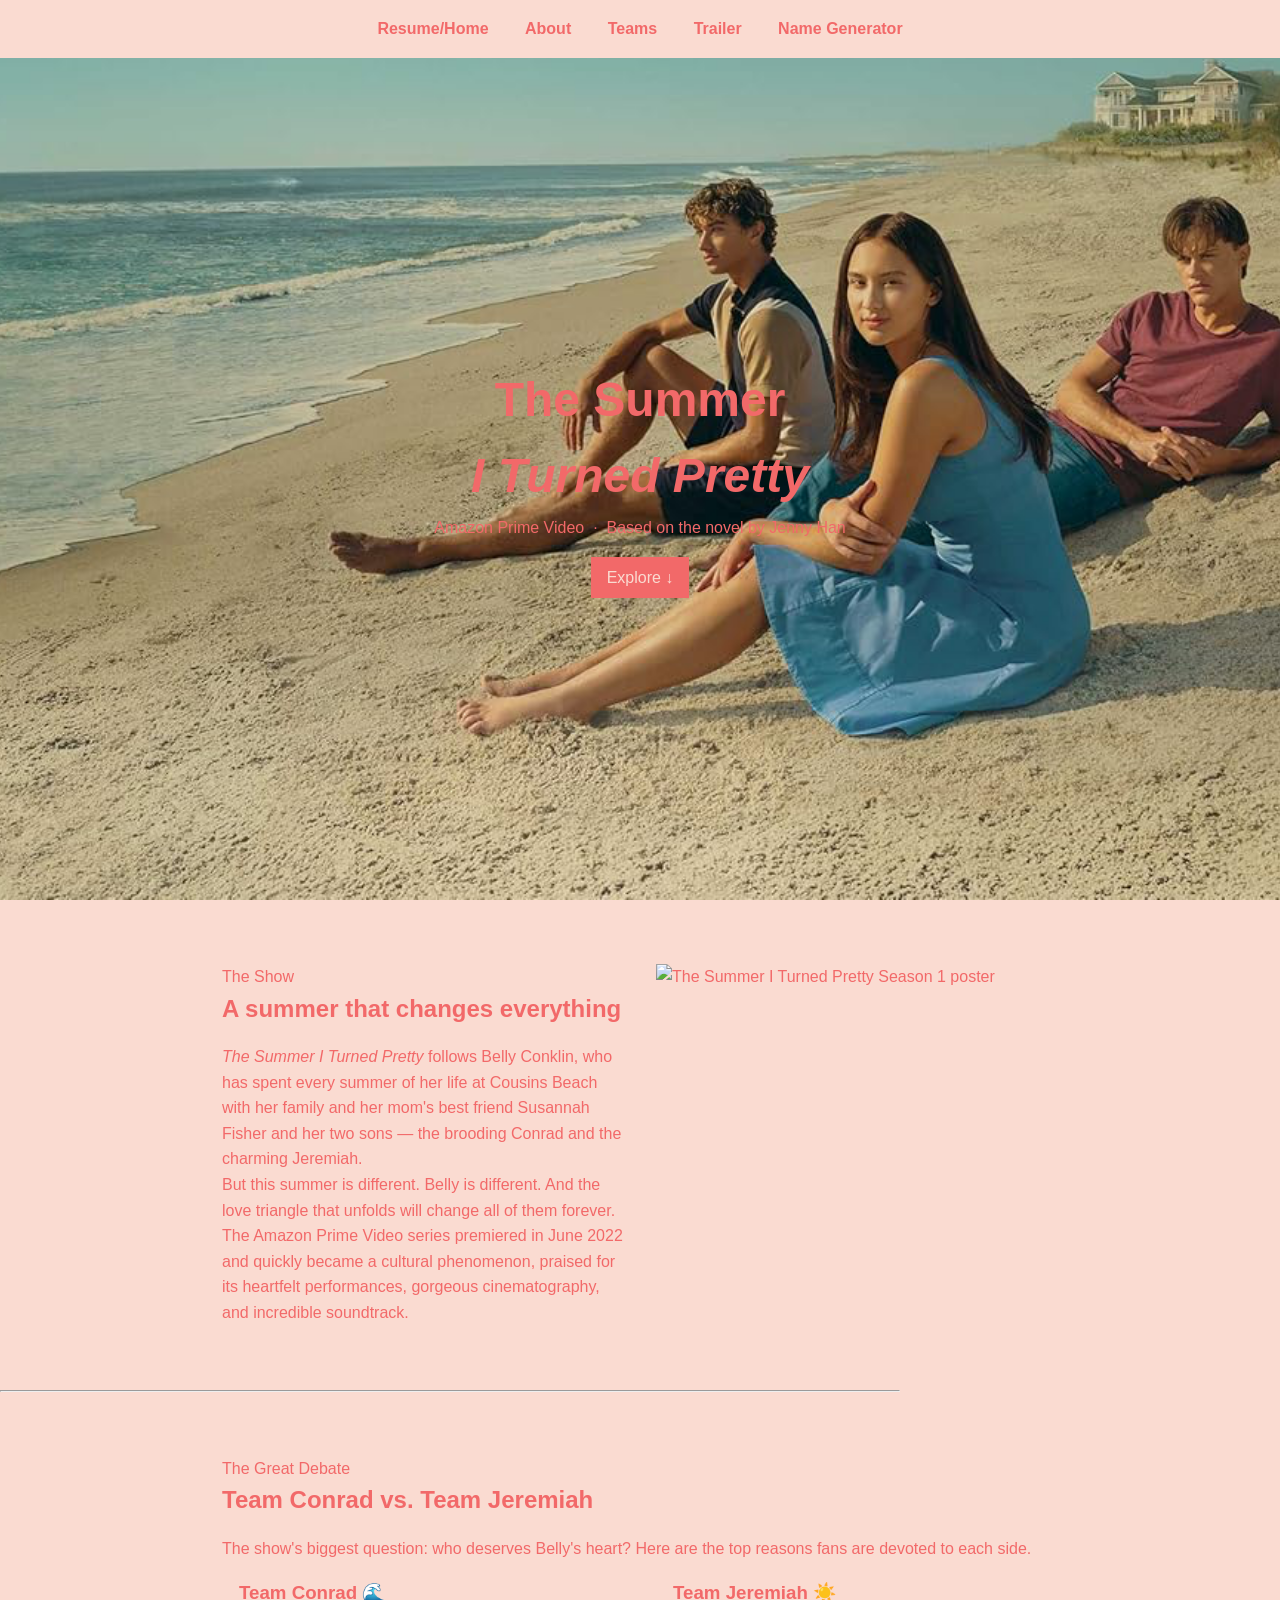
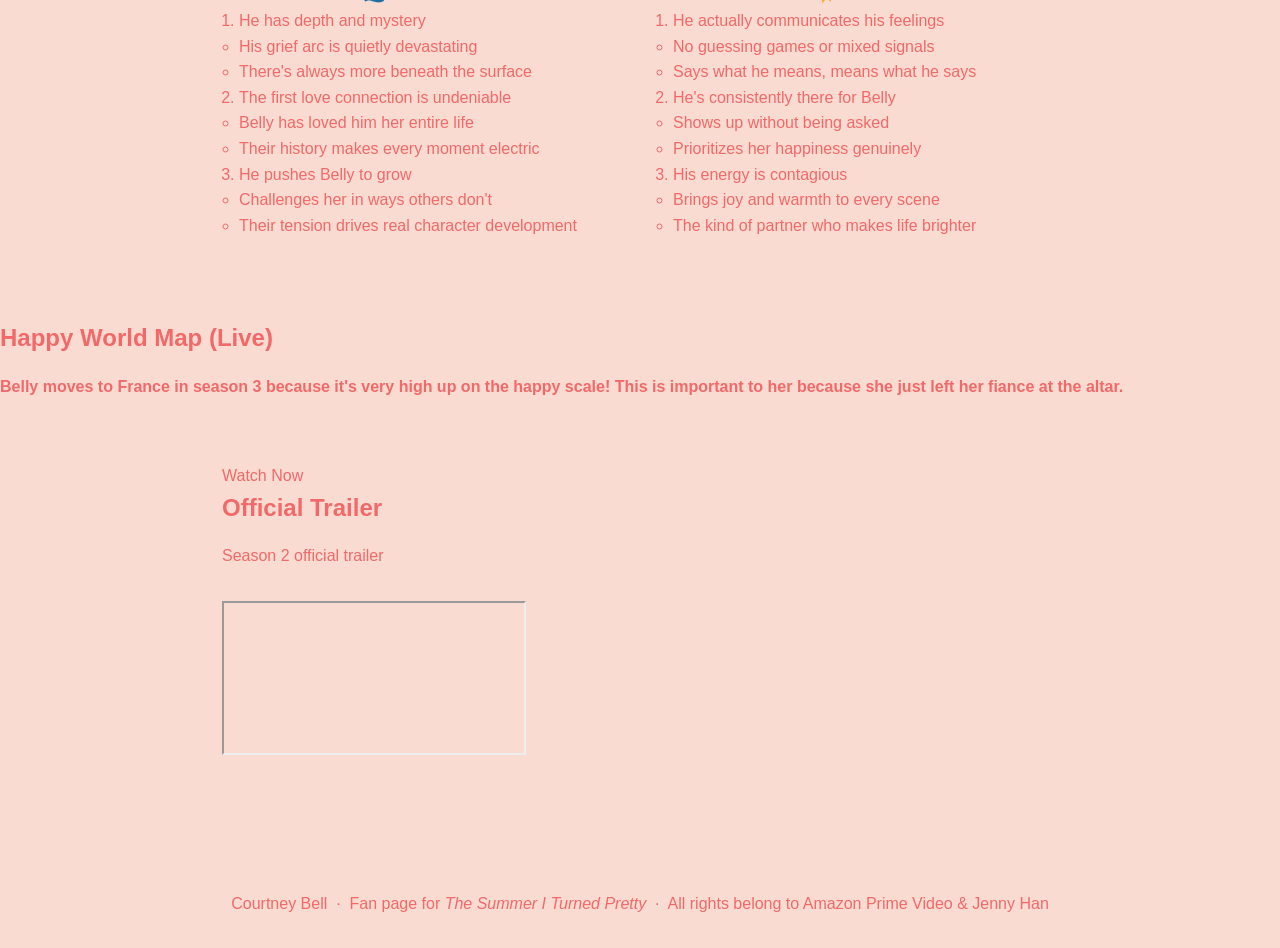
==== summer-turned-pretty.html @ 17d83a64 "Add files via upload" ====
<!DOCTYPE html>
<html lang="en">

    <meta charset="UTF-8" />
    <meta name="viewport" content="width=device-width, initial-scale=1.0" />
    <title>The Summer I Turned Pretty</title>
    <link href="https://fonts.googleapis.com/css2?family=Playfair+Display:ital,wght@0,400;0,700;1,400&family=Lato:wght@300;400;700&display=swap" rel="stylesheet" />
   <link rel="stylesheet" href="css/style1.css">

   <style>
            * {
            box-sizing: border-box;
            margin: 0;
            padding: 0;
            }

            body {
            font-family: Arial, sans-serif;
            line-height: 1.6;
            background: hsl(15, 80%, 90%);
            color: #f26969;
            }

            /* Navigation */
            nav {
            position: fixed;
            top: 0;
            width: 100%;
            background:hsl(15, 80%, 90%);
            padding: 1rem;
            text-align: center;
            }

            nav a {
            margin: 0 1rem;
            text-decoration: none;
            color: #f26969;
            font-weight: bold;
            }

            /* Hero */
            .hero {
            height: 100vh;
            background: hsl(15, 80%, 90%);
            background-image: url("assets/img/TSITP.png");
                background-size: cover;    
                background-position: center; 
                background-repeat: no-repeat;
                background-attachment: fixed;
            background-size: cover;
            display: flex;
            justify-content: center;
            align-items: center;
            text-align: center;
            padding-top: 60px;
            }

            .hero h1 {
            font-size: 3rem;
            }

            .hero-btn {
            display: inline-block;
            margin-top: 1rem;
            padding: 0.5rem 1rem;
            background: #f26969;
            color: hsl(15, 80%, 90%);
            text-decoration: none;
            }

            /* Sections */
            section, #teams, #trailer {
            padding: 4rem 2rem;
            max-width: 900px;
            margin: auto;
            }

            h2 {
            margin-bottom: 1rem;
            }

            /* About grid */
            .about-grid {
            display: grid;
            grid-template-columns: 1fr 1fr;
            gap: 2rem;
            }

            .about-img {
            width: 100%;
            }

            /* Teams */
            .teams-grid {
            display: grid;
            grid-template-columns: 1fr 1fr;
            gap: 2rem;
            }

            .team-box {
            padding: 1rem;
            border: 1px solid hsl(15, 80%, 90%);
            }

            /* Tableau */
            tableau-viz {
            width: 100%;
            height: 900px;
            margin-top: 2rem;
            }

            /* Video */
            .video-wrapper {
            margin-top: 2rem;
            }

            /* Footer */
            footer {
            text-align: center;
            padding: 2rem;
            background: hsl(15, 80%, 90%);
            margin-top: 2rem;
            }
   </style>

   <head>
    <Body>
    <!-- Navigation with on-page anchors -->
    <nav>
        <a href= "index.html">Resume/Home</a>
        <a href="#about">About</a>
        <a href="#teams">Teams</a>
        <a href="#trailer">Trailer</a>
        <a href="utah-name-generator.html">Name Generator</a>
    </nav>

    <!-- ① Hero -->
    <div class="hero">
        <div class="hero-text">
            <h1>The Summer<br/><em>I Turned Pretty</em></h1>
            <p>Amazon Prime Video &nbsp;·&nbsp; Based on the novel by Jenny Han</p>
            <a class="hero-btn" href="#about">Explore ↓</a>
        </div>
    </div>

    <!-- ② About — ON-PAGE ANCHOR -->
    <section id="about">
        <div class="about-grid">
            <div>
                <p class="section-label">The Show</p>
                <h2>A summer that changes everything</h2>
                <p>
                    <em>The Summer I Turned Pretty</em> follows Belly Conklin, who has spent every summer of her life at Cousins Beach with her family and her mom's best friend Susannah Fisher and her two sons — the brooding Conrad and the charming Jeremiah.
                </p>
                <p>
                    But this summer is different. Belly is different. And the love triangle that unfolds will change all of them forever.
                </p>
                <p>
                    The Amazon Prime Video series premiered in June 2022 and quickly became a cultural phenomenon, praised for its heartfelt performances, gorgeous cinematography, and incredible soundtrack.
                </p>
            </div>
            <img
                class="about-img"
                src="https://upload.wikimedia.org/wikipedia/en/thumb/9/91/The_Summer_I_Turned_Pretty.jpg/250px-The_Summer_I_Turned_Pretty.jpg"
                alt="The Summer I Turned Pretty Season 1 poster"
            />
        </div>
    </section>

    <hr class="divider" style="max-width:900px;" />

    <!-- ④ Teams — NESTED LISTS (ordered list with unordered sub-lists) — ON-PAGE ANCHOR -->
    <div id="teams">
        <div class="inner">
            <p class="section-label">The Great Debate</p>
            <h2>Team Conrad vs. Team Jeremiah</h2>
            <p>The show's biggest question: who deserves Belly's heart? Here are the top reasons fans are devoted to each side.</p>

            <div class="teams-grid">
                <!-- Ordered list containing unordered sub-lists -->
                <div class="team-box conrad">
                    <h3>Team Conrad 🌊</h3>
                    <ol class="reasons">
                        <li>He has depth and mystery
                            <ul>
                                <li>His grief arc is quietly devastating</li>
                                <li>There's always more beneath the surface</li>
                            </ul>
                        </li>
                        <li>The first love connection is undeniable
                            <ul>
                                <li>Belly has loved him her entire life</li>
                                <li>Their history makes every moment electric</li>
                            </ul>
                        </li>
                        <li>He pushes Belly to grow
                            <ul>
                                <li>Challenges her in ways others don't</li>
                                <li>Their tension drives real character development</li>
                            </ul>
                        </li>
                    </ol>
                </div>

                <div class="team-box jeremiah">
                    <h3>Team Jeremiah ☀️</h3>
                    <ol class="reasons">
                        <li>He actually communicates his feelings
                            <ul>
                                <li>No guessing games or mixed signals</li>
                                <li>Says what he means, means what he says</li>
                            </ul>
                        </li>
                        <li>He's consistently there for Belly
                            <ul>
                                <li>Shows up without being asked</li>
                                <li>Prioritizes her happiness genuinely</li>
                            </ul>
                        </li>
                        <li>His energy is contagious
                            <ul>
                                <li>Brings joy and warmth to every scene</li>
                                <li>The kind of partner who makes life brighter</li>
                            </ul>
                        </li>
                    </ol>
                </div>
            </div>
        </div>
    </div>

 <!-- Tableau Embedding API -->
        <script type="module"
            src="https://public.tableau.com/javascripts/api/tableau.embedding.3.latest.min.js">
        </script>

        <h2>Happy World Map (Live)</h2>
            <h4>Belly moves to France in season 3 because it's very high up on the happy scale! 
                This is important to her because she just left her fiance at the altar.</h4>
        <tableau-viz
            id="tableauViz"
            src="https://public.tableau.com/views/HAPPYWORLD_17761554830740/Dashboard1"
            toolbar="bottom"
            hide-tabs
            width="100%"
            height="900">
        </tableau-viz>

        <script>
            const viz = document.getElementById("tableauViz");

            // Auto-refresh every 20 seconds
            setInterval(async () => {
            await viz.refreshDataAsync();
            console.log("Refreshed Tableau data");
            }, 20000);
        </script>

    <!-- ⑥ YouTube Trailer — ON-PAGE ANCHOR -->
    <div id="trailer">
        <p class="section-label">Watch Now</p>
        <h2>Official Trailer</h2>
        <p>Season 2 official trailer</p>
        <!--
            YouTube embed: replace the ID in the src URL to change the video.
            Format: https://www.youtube.com/embed/VIDEO_ID
            The ?rel=0 stops YouTube from showing unrelated videos after it plays.
        -->
        <div class="video-wrapper">
            <iframe
                src="https://www.youtube.com/embed/G7GIGtAZSGQ?rel=0"
                title="The Summer I Turned Pretty Season 2 — Official Trailer"
                allow="accelerometer; autoplay; clipboard-write; encrypted-media; gyroscope; picture-in-picture"
                allowfullscreen>
            </iframe>
        </div>
    </div>

    <!-- Footer -->
    <footer>
        <p>Courtney Bell &nbsp;·&nbsp; Fan page for <em>The Summer I Turned Pretty</em> &nbsp;·&nbsp; All rights belong to Amazon Prime Video &amp; Jenny Han</p>
    </footer>

</body>
</html>
---- css/style1.css ----
* {
  box-sizing: border-box;
  margin: 0;
  padding: 0;
}

body {
  font-family: Arial, sans-serif;
  line-height: 1.6;
  background: #ffffff;
  color: #222;
}

/* Navigation */
nav {
  position: fixed;
  top: 0;
  width: 100%;
  background: #eee;
  padding: 1rem;
  text-align: center;
}

nav a {
  margin: 0 1rem;
  text-decoration: none;
  color: #333;
  font-weight: bold;
}

/* Hero */
.hero {
  height: 100vh;
  background: #ccc;
  display: flex;
  justify-content: center;
  align-items: center;
  text-align: center;
  padding-top: 60px;
}

.hero h1 {
  font-size: 3rem;
}

.hero-btn {
  display: inline-block;
  margin-top: 1rem;
  padding: 0.5rem 1rem;
  background: #333;
  color: #fff;
  text-decoration: none;
}

/* Sections */
section, #teams, #trailer {
  padding: 4rem 2rem;
  max-width: 900px;
  margin: auto;
}

h2 {
  margin-bottom: 1rem;
}

/* About grid */
.about-grid {
  display: grid;
  grid-template-columns: 1fr 1fr;
  gap: 2rem;
}

.about-img {
  width: 100%;
}

/* Teams */
.teams-grid {
  display: grid;
  grid-template-columns: 1fr 1fr;
  gap: 2rem;
}

.team-box {
  padding: 1rem;
  border: 1px solid #ccc;
}

/* Tableau */
tableau-viz {
  width: 100%;
  height: 900px;
  margin-top: 2rem;
}

/* Video */
.video-wrapper {
  margin-top: 2rem;
}

/* Footer */
footer {
  text-align: center;
  padding: 2rem;
  background: #eee;
  margin-top: 2rem;
}
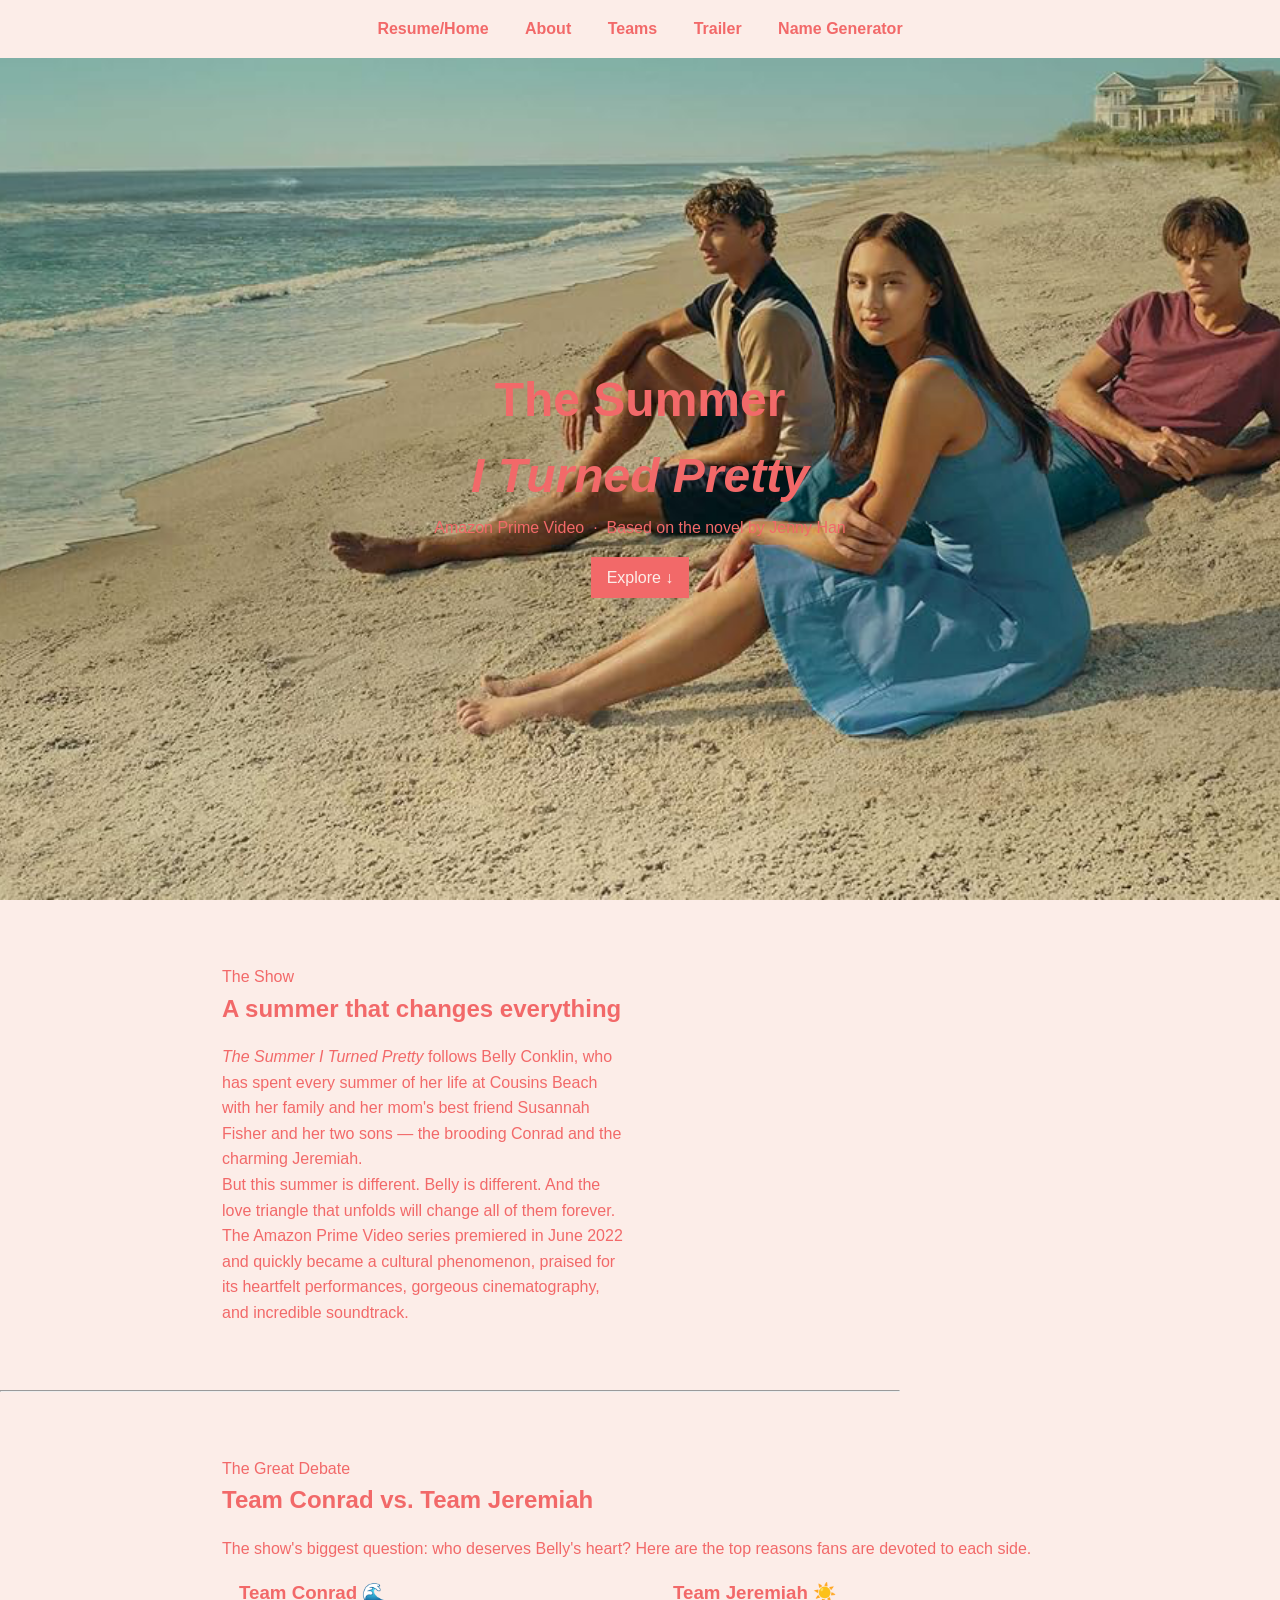
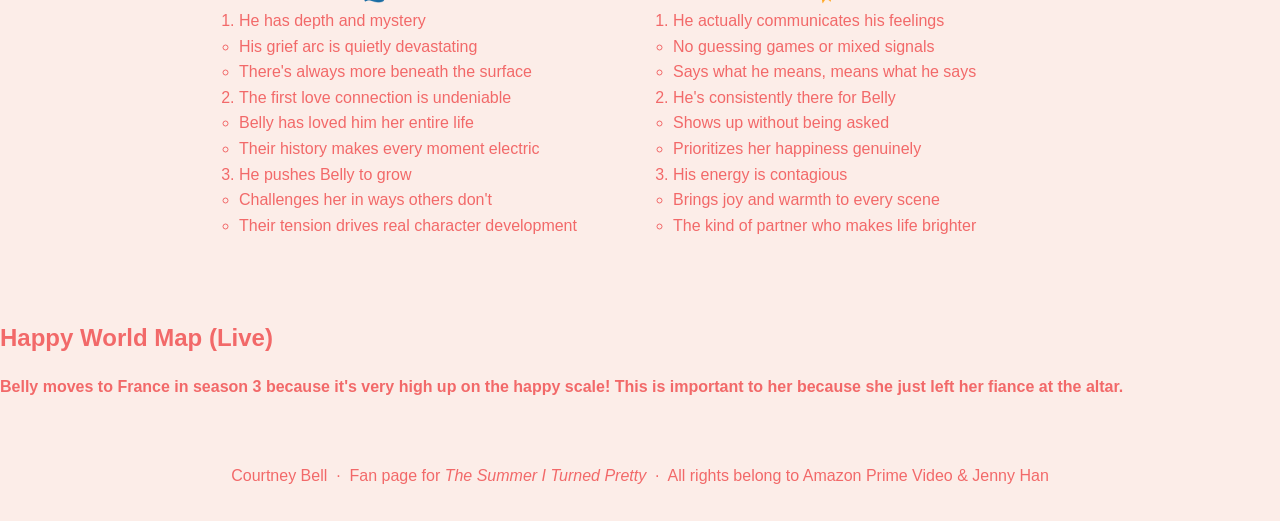
==== commit db58bfc9: "Add files via upload" ====
--- a/summer-turned-pretty.html
+++ b/summer-turned-pretty.html
@@ -17,7 +17,7 @@
             body {
             font-family: Arial, sans-serif;
             line-height: 1.6;
-            background: hsl(15, 80%, 90%);
+            background: hsl(14, 78%, 95%);
             color: #f26969;
             }
 
@@ -26,7 +26,7 @@
             position: fixed;
             top: 0;
             width: 100%;
-            background:hsl(15, 80%, 90%);
+            background:hsl(14, 78%, 95%);
             padding: 1rem;
             text-align: center;
             }
@@ -41,7 +41,7 @@
             /* Hero */
             .hero {
             height: 100vh;
-            background: hsl(15, 80%, 90%);
+            background: hsl(14, 78%, 95%);
             background-image: url("assets/img/TSITP.png");
                 background-size: cover;    
                 background-position: center; 
@@ -64,7 +64,7 @@
             margin-top: 1rem;
             padding: 0.5rem 1rem;
             background: #f26969;
-            color: hsl(15, 80%, 90%);
+            color: hsl(14, 78%, 95%);
             text-decoration: none;
             }
 
@@ -99,7 +99,7 @@
 
             .team-box {
             padding: 1rem;
-            border: 1px solid hsl(15, 80%, 90%);
+            border: 1px solid hsl(14, 78%, 95%);
             }
 
             /* Tableau */
@@ -118,7 +118,7 @@
             footer {
             text-align: center;
             padding: 2rem;
-            background: hsl(15, 80%, 90%);
+            background: hsl(14, 78%, 95%);
             margin-top: 2rem;
             }
    </style>
@@ -159,11 +159,6 @@
                     The Amazon Prime Video series premiered in June 2022 and quickly became a cultural phenomenon, praised for its heartfelt performances, gorgeous cinematography, and incredible soundtrack.
                 </p>
             </div>
-            <img
-                class="about-img"
-                src="https://upload.wikimedia.org/wikipedia/en/thumb/9/91/The_Summer_I_Turned_Pretty.jpg/250px-The_Summer_I_Turned_Pretty.jpg"
-                alt="The Summer I Turned Pretty Season 1 poster"
-            />
         </div>
     </section>
 
@@ -255,27 +250,6 @@
             console.log("Refreshed Tableau data");
             }, 20000);
         </script>
-
-    <!-- ⑥ YouTube Trailer — ON-PAGE ANCHOR -->
-    <div id="trailer">
-        <p class="section-label">Watch Now</p>
-        <h2>Official Trailer</h2>
-        <p>Season 2 official trailer</p>
-        <!--
-            YouTube embed: replace the ID in the src URL to change the video.
-            Format: https://www.youtube.com/embed/VIDEO_ID
-            The ?rel=0 stops YouTube from showing unrelated videos after it plays.
-        -->
-        <div class="video-wrapper">
-            <iframe
-                src="https://www.youtube.com/embed/G7GIGtAZSGQ?rel=0"
-                title="The Summer I Turned Pretty Season 2 — Official Trailer"
-                allow="accelerometer; autoplay; clipboard-write; encrypted-media; gyroscope; picture-in-picture"
-                allowfullscreen>
-            </iframe>
-        </div>
-    </div>
-
     <!-- Footer -->
     <footer>
         <p>Courtney Bell &nbsp;·&nbsp; Fan page for <em>The Summer I Turned Pretty</em> &nbsp;·&nbsp; All rights belong to Amazon Prime Video &amp; Jenny Han</p>
